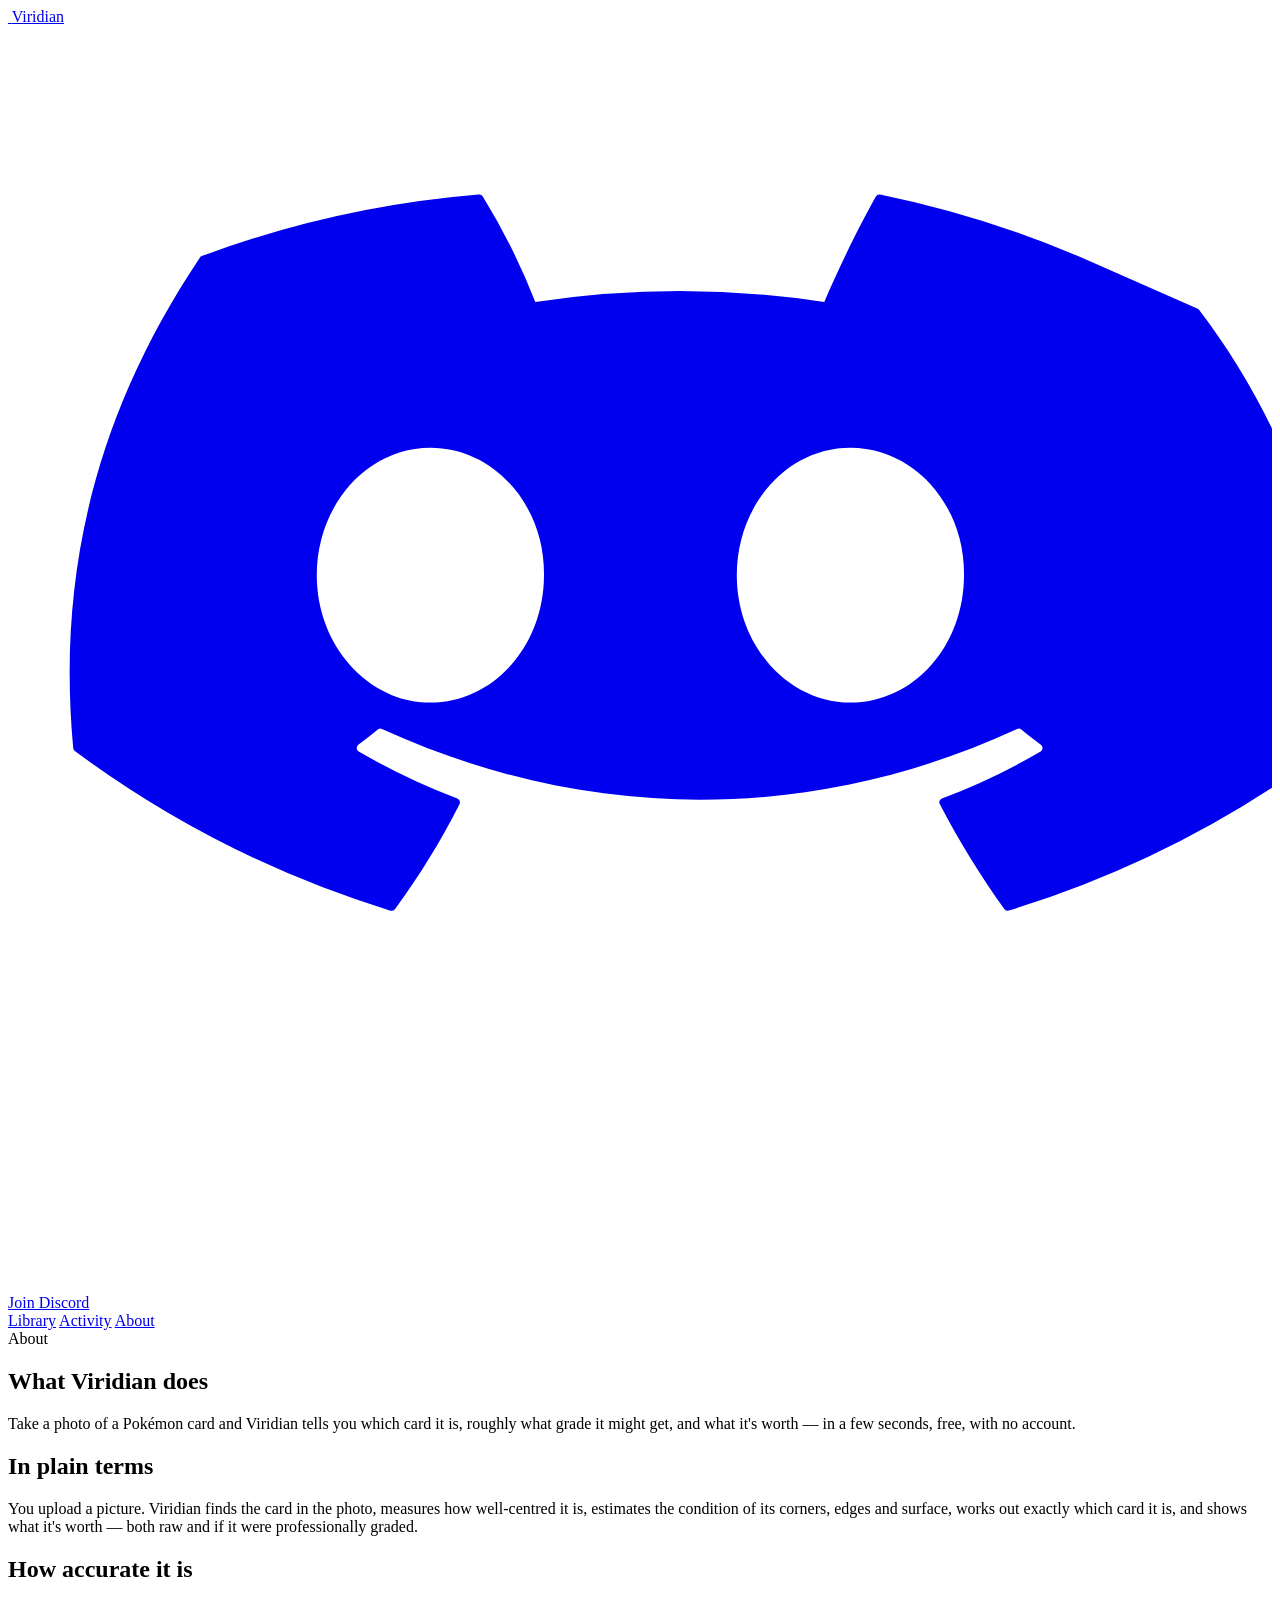
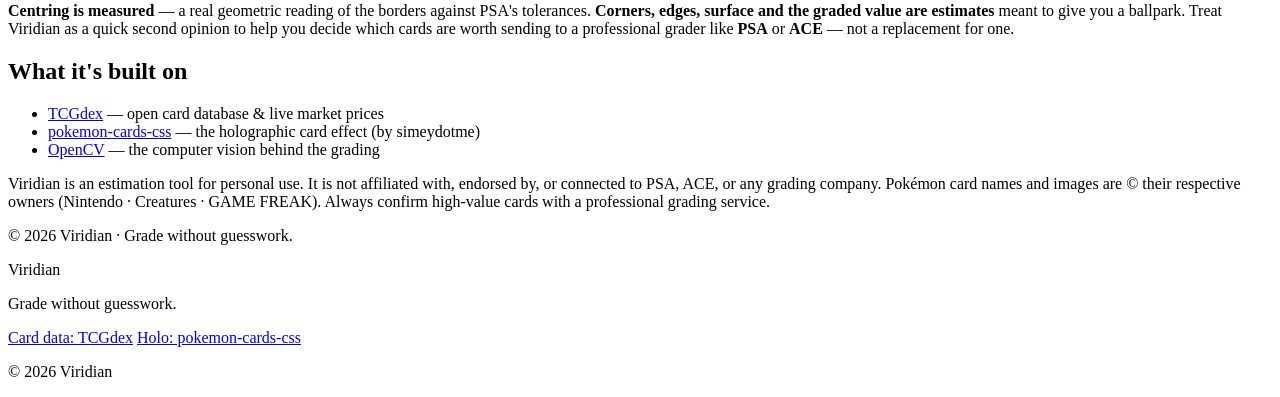
==== web/static/about.html @ 7586909d "Initial commit: Viridian card grading lab Local Pokemon-card grader: detects and flattens a card, me" ====
<!DOCTYPE html>
<html lang="en">
<head>
  <meta charset="UTF-8" />
  <meta name="viewport" content="width=device-width, initial-scale=1.0" />
  <title>About — Viridian Grading Lab</title>
  <meta name="description" content="What Viridian does, how accurate it is, and the data it's built on. A free Pokémon card grading and value estimator." />
  <link rel="icon" type="image/svg+xml" href="/static/favicon.svg" />
  <link rel="preconnect" href="https://fonts.googleapis.com" />
  <link rel="preconnect" href="https://fonts.gstatic.com" crossorigin />
  <link href="https://fonts.googleapis.com/css2?family=Space+Grotesk:wght@500;600;700&family=Inter:wght@400;500;600&family=Space+Mono:wght@400;700&display=swap" rel="stylesheet" />
  <link rel="stylesheet" href="/static/style.css?v=6" />
  <link rel="stylesheet" href="/static/about.css" />
</head>
<body>
  <div class="bg"></div>

  <header class="nav">
    <div class="nav-inner">
      <a class="brand" href="/">
        <img class="brand-mark" src="/static/logo.svg" alt="" />
        <span class="brand-name">Viridian</span>
      </a>
      <a class="discord-btn" href="https://discord.com/invite/Mt487zdH" target="_blank" rel="noopener" aria-label="Join the Viridian Discord">
        <svg class="discord-ico" viewBox="0 0 24 24" fill="currentColor" aria-hidden="true"><path d="M20.317 4.369A19.79 19.79 0 0 0 16.558 3.2a.074.074 0 0 0-.079.037c-.34.6-.717 1.387-.98 2.003a18.27 18.27 0 0 0-5.487 0 12.6 12.6 0 0 0-.997-2.003.077.077 0 0 0-.079-.037A19.736 19.736 0 0 0 3.677 4.369a.07.07 0 0 0-.032.027C1.533 7.55.954 10.65 1.238 13.71a.082.082 0 0 0 .031.057 19.9 19.9 0 0 0 5.993 3.03.078.078 0 0 0 .084-.028c.462-.63.874-1.295 1.226-1.994a.076.076 0 0 0-.041-.106 13.1 13.1 0 0 1-1.872-.892.077.077 0 0 1-.008-.128c.126-.094.252-.192.372-.291a.074.074 0 0 1 .077-.01c3.928 1.793 8.18 1.793 12.061 0a.074.074 0 0 1 .078.009c.12.099.246.198.373.292a.077.077 0 0 1-.006.127 12.3 12.3 0 0 1-1.873.891.077.077 0 0 0-.041.107c.36.698.772 1.362 1.225 1.993a.076.076 0 0 0 .084.028 19.84 19.84 0 0 0 6.002-3.03.077.077 0 0 0 .032-.054c.5-3.177-.838-6.249-2.413-8.314a.061.061 0 0 0-.031-.03zM8.02 12.846c-1.182 0-2.157-1.085-2.157-2.419 0-1.333.956-2.419 2.157-2.419 1.21 0 2.176 1.096 2.157 2.42 0 1.333-.956 2.418-2.157 2.418zm7.975 0c-1.183 0-2.157-1.085-2.157-2.419 0-1.333.955-2.419 2.157-2.419 1.21 0 2.176 1.096 2.157 2.42 0 1.333-.946 2.418-2.157 2.418z"/></svg>
        <span>Join Discord</span>
        <span class="discord-count" data-discord-count hidden></span>
      </a>
      <nav class="nav-links">
        <a href="/library">Library</a>
        <a href="/activity">Activity</a>
        <a href="/about" class="is-active">About</a>
      </nav>
    </div>
  </header>

  <main class="ab-page">
    <section class="ab-hero">
      <span class="ab-kicker"><span class="ab-dot"></span>About</span>
      <h1 class="ab-title">What Viridian does</h1>
      <p class="ab-lead">
        Take a photo of a Pokémon card and Viridian tells you which card it is,
        roughly what grade it might get, and what it's worth — in a few seconds,
        free, with no account.
      </p>
    </section>

    <div class="ab-panel glass">
      <section class="ab-block">
        <h2 class="ab-h">In plain terms</h2>
        <p>
          You upload a picture. Viridian finds the card in the photo, measures how
          well-centred it is, estimates the condition of its corners, edges and
          surface, works out exactly which card it is, and shows what it's worth —
          both raw and if it were professionally graded.
        </p>
      </section>

      <section class="ab-block">
        <h2 class="ab-h">How accurate it is</h2>
        <p>
          <strong>Centring is measured</strong> — a real geometric reading of the
          borders against PSA's tolerances. <strong>Corners, edges, surface and the
          graded value are estimates</strong> meant to give you a ballpark. Treat
          Viridian as a quick second opinion to help you decide which cards are worth
          sending to a professional grader like <strong>PSA</strong> or
          <strong>ACE</strong> — not a replacement for one.
        </p>
      </section>

      <section class="ab-block">
        <h2 class="ab-h">What it's built on</h2>
        <ul class="ab-credits">
          <li>
            <a href="https://tcgdex.dev" target="_blank" rel="noopener">TCGdex</a>
            <span>— open card database &amp; live market prices</span>
          </li>
          <li>
            <a href="https://github.com/simeydotme/pokemon-cards-css" target="_blank" rel="noopener">pokemon-cards-css</a>
            <span>— the holographic card effect (by simeydotme)</span>
          </li>
          <li>
            <a href="https://opencv.org" target="_blank" rel="noopener">OpenCV</a>
            <span>— the computer vision behind the grading</span>
          </li>
        </ul>
      </section>
    </div>

    <p class="ab-fine">
      Viridian is an estimation tool for personal use. It is not affiliated with,
      endorsed by, or connected to PSA, ACE, or any grading company. Pokémon card
      names and images are © their respective owners (Nintendo · Creatures ·
      GAME FREAK). Always confirm high-value cards with a professional grading service.
    </p>
    <p class="ab-copy">© <span id="year"></span> Viridian · Grade without guesswork.</p>
  </main>

  <footer>
    <div class="footer-inner">
      <div>
        <div class="brand"><img class="brand-mark" src="/static/logo.svg" alt="" /><span class="brand-name">Viridian</span></div>
        <p class="footer-tag">Grade without guesswork.</p>
      </div>
      <div class="credits">
        <a class="holo-link" href="https://tcgdex.dev" target="_blank" rel="noopener">Card data: TCGdex</a>
        <a class="holo-link" href="https://github.com/simeydotme/pokemon-cards-css" target="_blank" rel="noopener">Holo: pokemon-cards-css</a>
      </div>
    </div>
    <p class="copyright">&copy; <span id="year2"></span> Viridian</p>
  </footer>

  <script>
    const y = new Date().getFullYear();
    document.getElementById("year").textContent = y;
    document.getElementById("year2").textContent = y;
  </script>
  <script src="/static/premium.js?v=1"></script>
  <script src="/static/discord.js?v=1"></script>
</body>
</html>
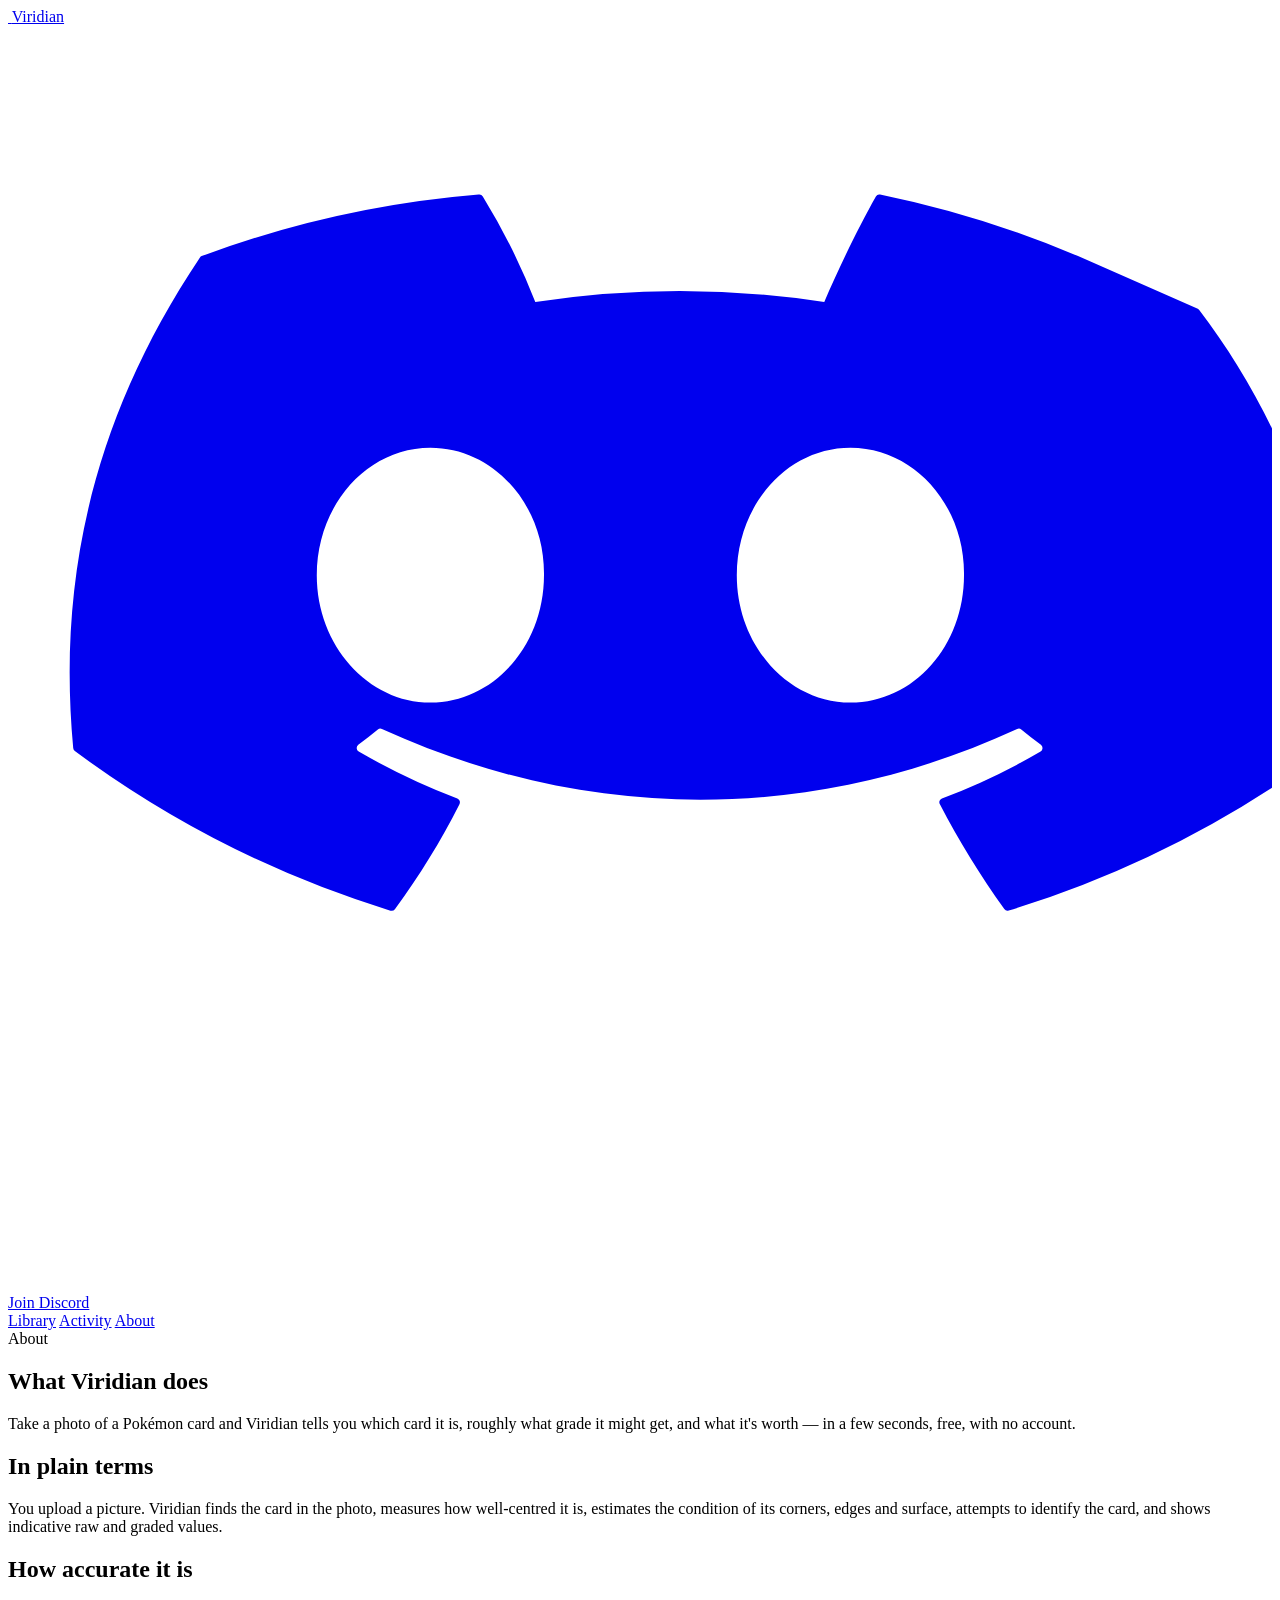
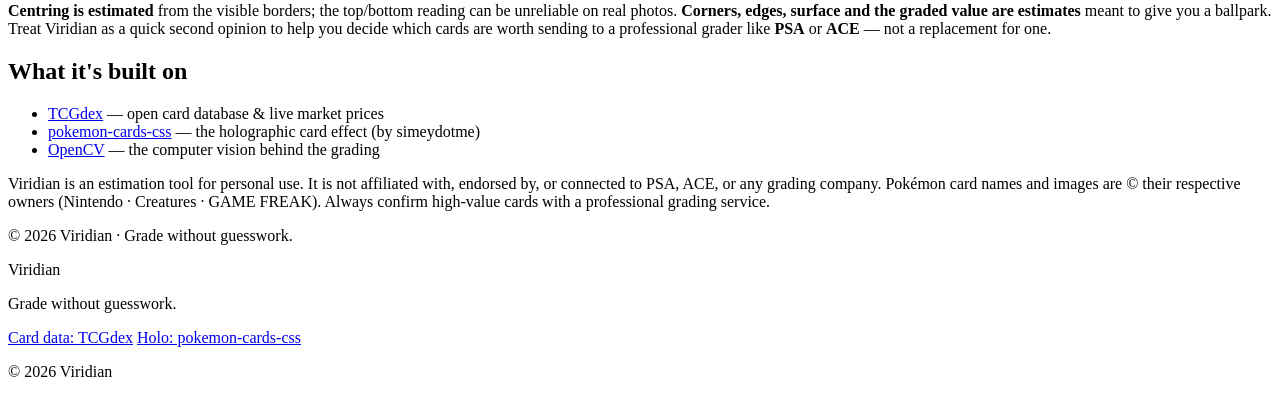
==== commit 16930155: "Improve grading reliability and dataset tooling" ====
--- a/web/static/about.html
+++ b/web/static/about.html
@@ -9,7 +9,7 @@
   <link rel="preconnect" href="https://fonts.googleapis.com" />
   <link rel="preconnect" href="https://fonts.gstatic.com" crossorigin />
   <link href="https://fonts.googleapis.com/css2?family=Space+Grotesk:wght@500;600;700&family=Inter:wght@400;500;600&family=Space+Mono:wght@400;700&display=swap" rel="stylesheet" />
-  <link rel="stylesheet" href="/static/style.css?v=6" />
+  <link rel="stylesheet" href="/static/style.css?v=10" />
   <link rel="stylesheet" href="/static/about.css" />
 </head>
 <body>
@@ -51,16 +51,15 @@
         <p>
           You upload a picture. Viridian finds the card in the photo, measures how
           well-centred it is, estimates the condition of its corners, edges and
-          surface, works out exactly which card it is, and shows what it's worth —
-          both raw and if it were professionally graded.
+          surface, attempts to identify the card, and shows indicative raw and graded values.
         </p>
       </section>
 
       <section class="ab-block">
         <h2 class="ab-h">How accurate it is</h2>
         <p>
-          <strong>Centring is measured</strong> — a real geometric reading of the
-          borders against PSA's tolerances. <strong>Corners, edges, surface and the
+          <strong>Centring is estimated</strong> from the visible borders; the top/bottom
+          reading can be unreliable on real photos. <strong>Corners, edges, surface and the
           graded value are estimates</strong> meant to give you a ballpark. Treat
           Viridian as a quick second opinion to help you decide which cards are worth
           sending to a professional grader like <strong>PSA</strong> or
